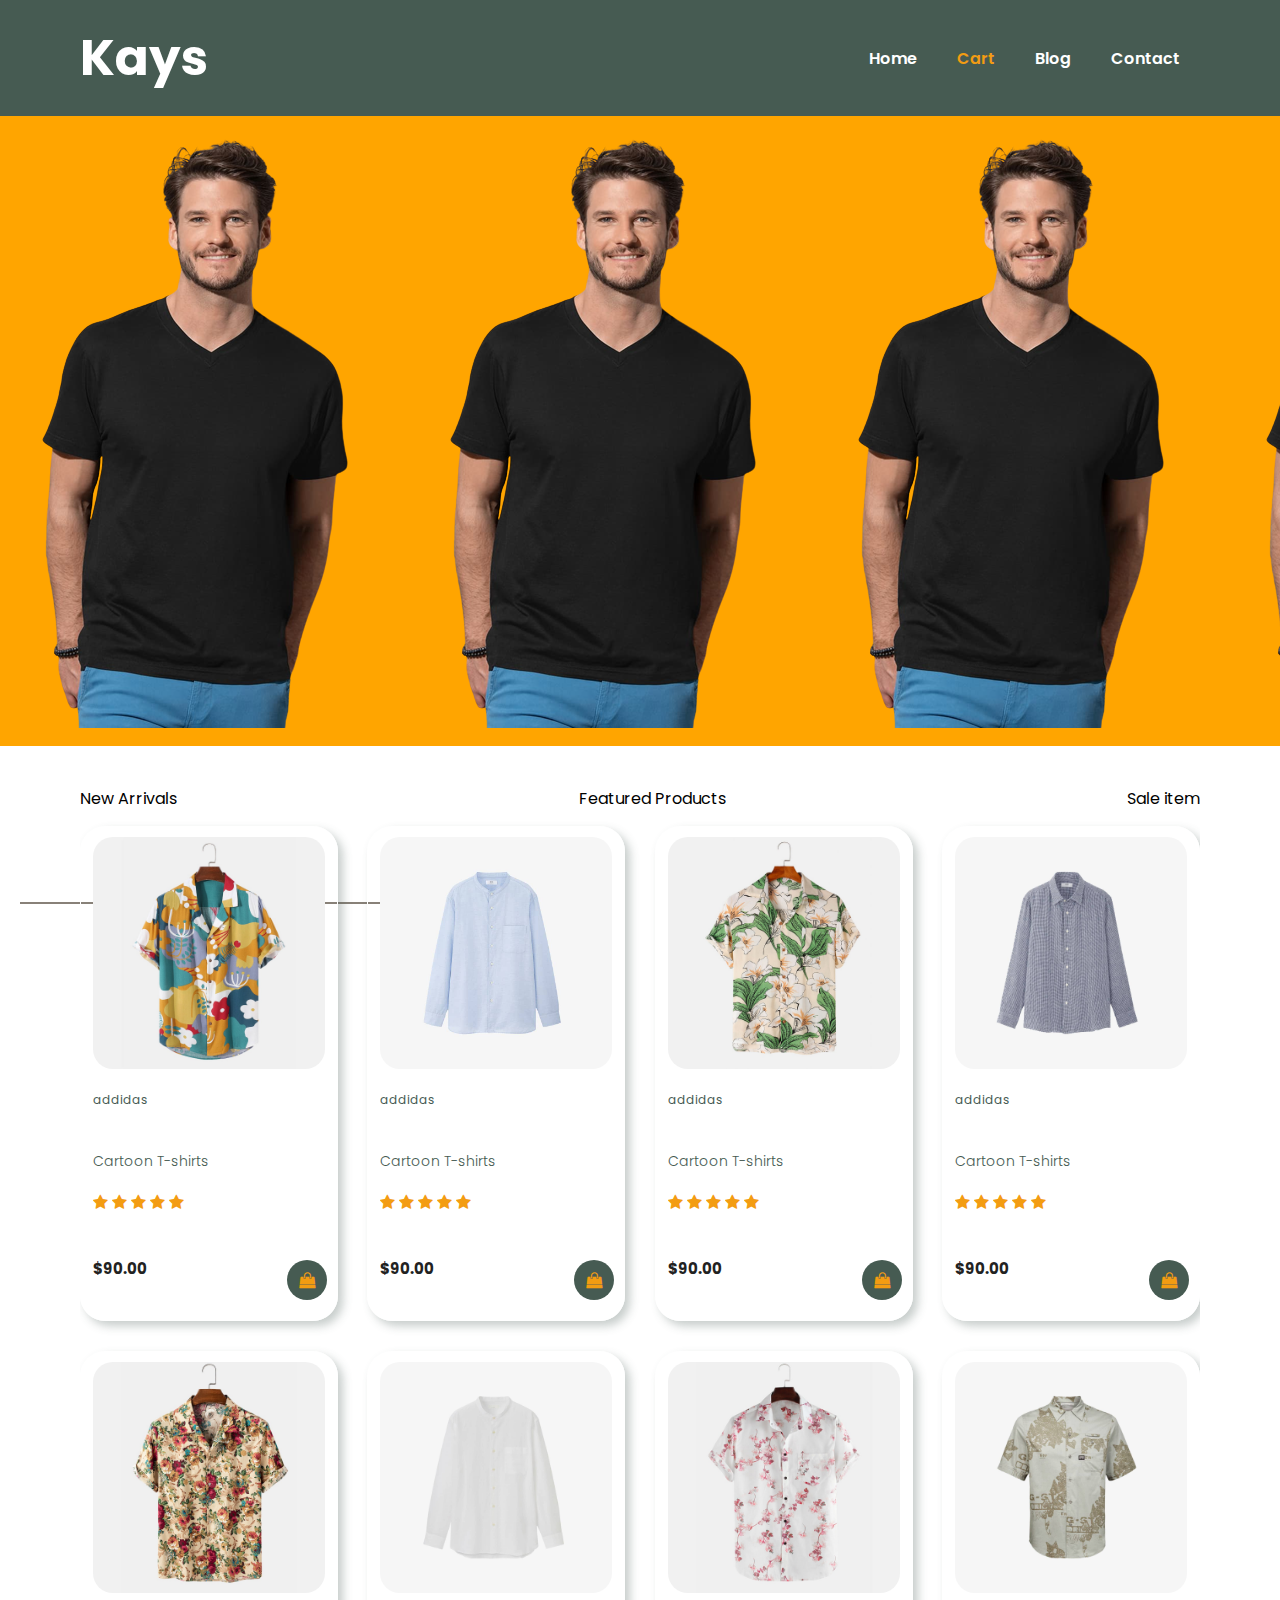
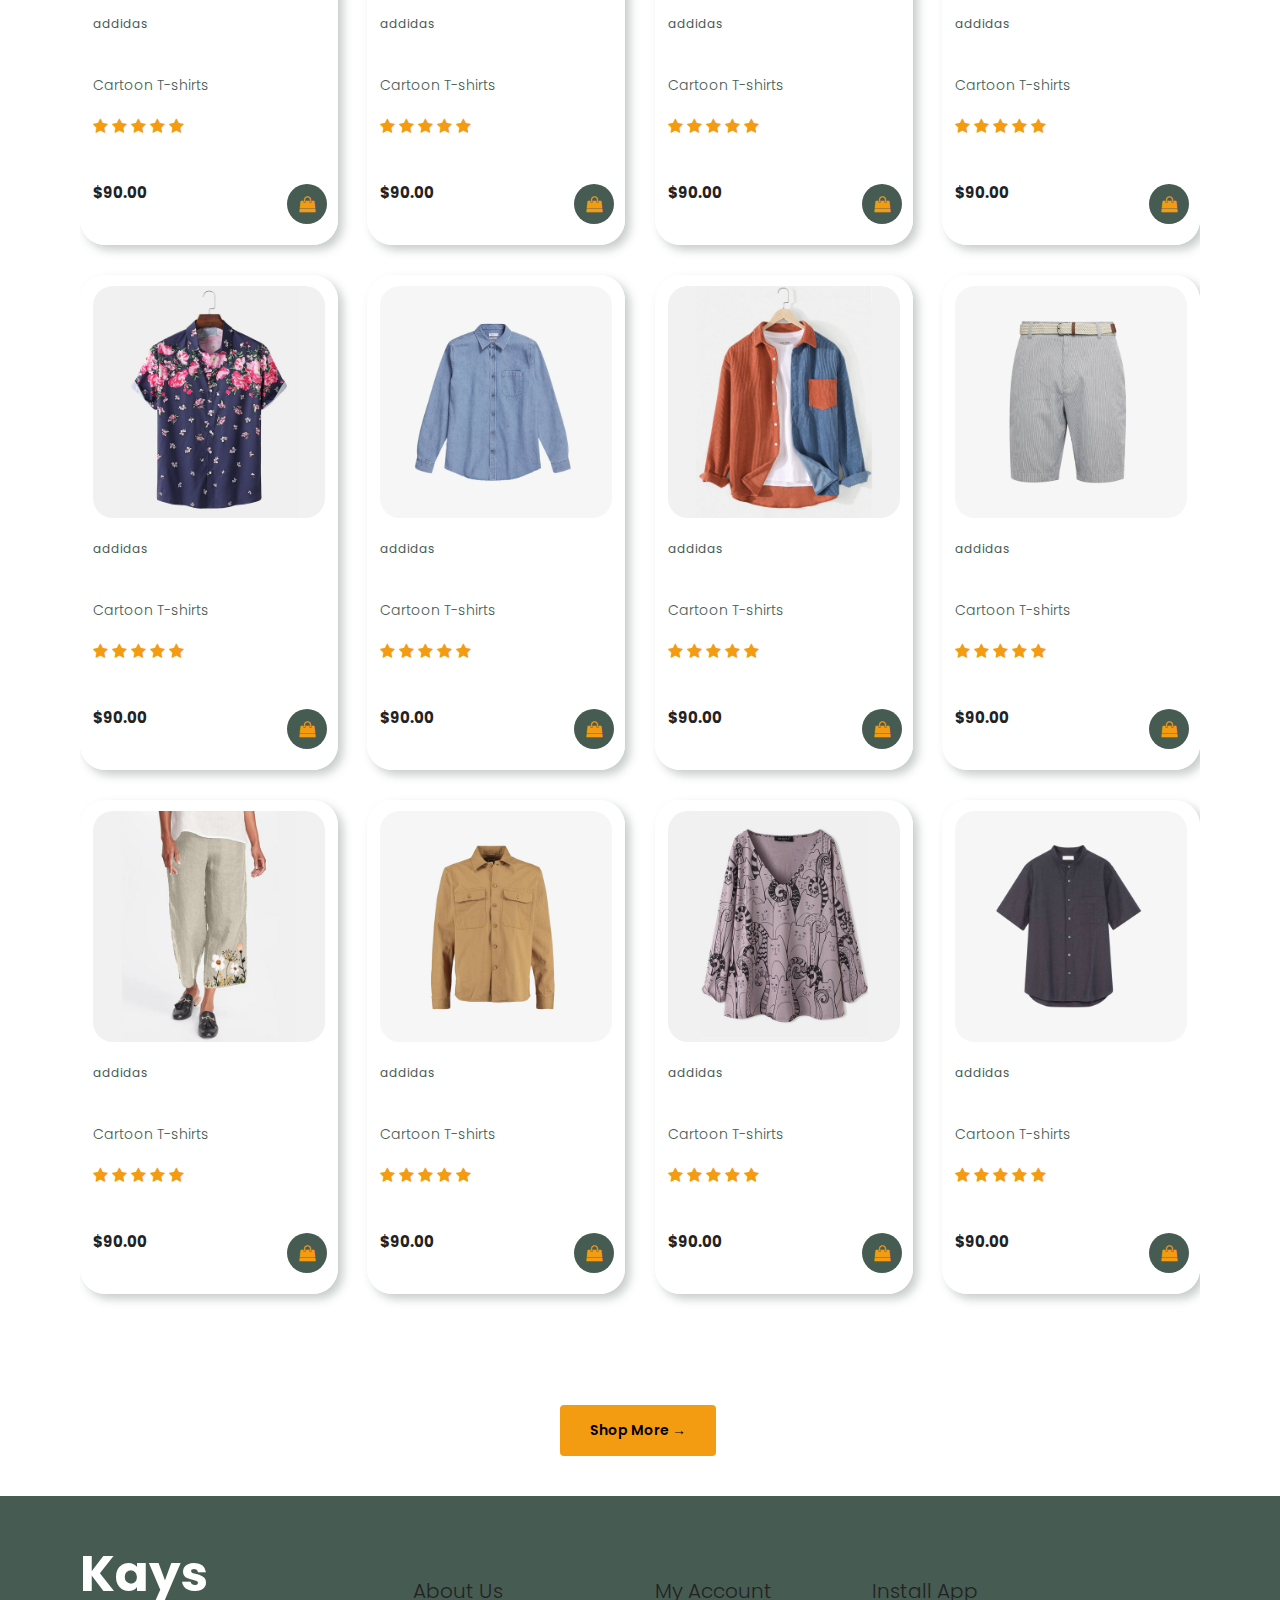
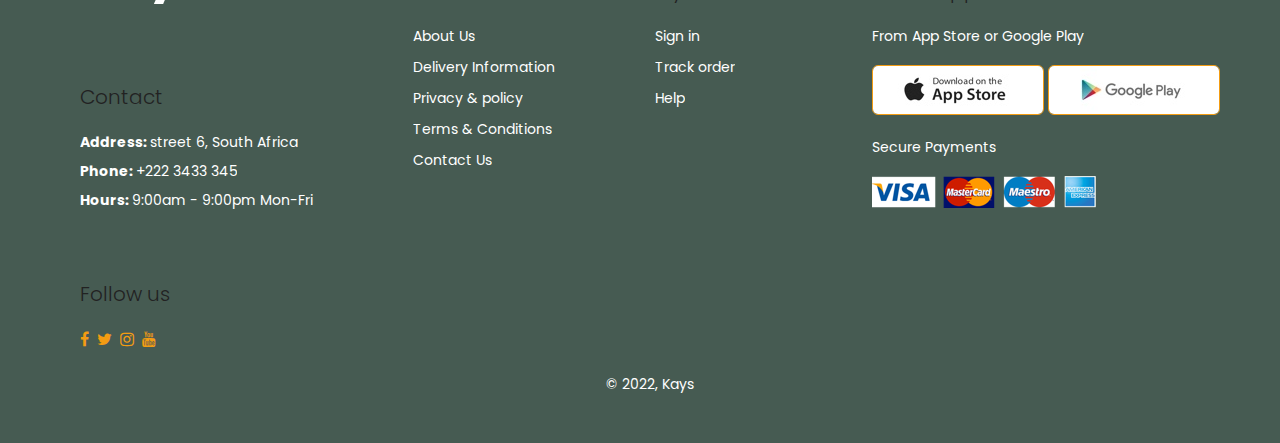
==== shop.html @ 04445101 "shopping-site" ====
<!DOCTYPE html>
<html lang="en">
<head>
    <meta charset="UTF-8">
    <meta http-equiv="X-UA-Compatible" content="IE=edge">
    <meta name="viewport" content="width=device-width, initial-scale=1.0">
    <title>Shop</title>
    <link rel="stylesheet" href="style.css">
    <link href="https://fonts.googleapis.com/css2?family=Poppins:wght@300;400;500&display=swap" rel="stylesheet">
    <link rel="stylesheet" href="https://cdnjs.cloudflare.com/ajax/libs/font-awesome/4.7.0/css/font-awesome.min.css">

</head>
<body>
    <header class="header" id="header">
        <h1 class="logo">Kays</h1>

        <div class="nav"> 
            <nav class="nav-bar"> 
                <ul class="navbar" id="navbar">
                    <li><a href="index.html">Home</a></li>
                    <li><a class="active" href="shop.html">Cart</a></li>
                    <li><a href="blog.html">Blog</a></li>
                    <li><a href="#">Contact</a></li>
                </ul>
            </nav>
            
            <div class="mobile" id="mobile">
                <i class="fa fa-shopping-cart"></i>
                <i id="bar" class="fa fa-bars"></i> 
            </div>   
       </div>
            
    </header> 

    <div class="product-home" id="product-home">
        
    </div>

    <section class="products section-p1 ">
        <a href="" class="product-link">New Arrivals</a>
        <a href="" class="product-link">Featured Products</a>
        <a href="" class="product-link">Sale item</a>

        <div class="product__container">
            <div class="product">
                <img src="img/products/f1.jpg" alt="">
                <div class="descr">
                    <span>addidas</span>
                    <h5>Cartoon T-shirts</h5>
                    <div class="star">
                        <i class="fa fa-star"></i>
                        <i class="fa fa-star"></i>
                        <i class="fa fa-star"></i>
                        <i class="fa fa-star"></i>
                        <i class="fa fa-star"></i>
                    </div>
                    <h4>$90.00</h4>
                    <a href=""><i class="fa fa-shopping-bag"></i></a>
                </div>
            </div>

           

            <div class="product">
                <img src="img/products/n1.jpg" alt="">
                <div class="descr">
                    <span>addidas</span>
                    <h5>Cartoon T-shirts</h5>
                    <div class="star">
                        <i class="fa fa-star"></i>
                        <i class="fa fa-star"></i>
                        <i class="fa fa-star"></i>
                        <i class="fa fa-star"></i>
                        <i class="fa fa-star"></i>
                    </div>
                    <h4>$90.00</h4>
                    <a href=""><i class="fa fa-shopping-bag"></i></a>
                </div>
            </div>

            <div class="product">
                <img src="img/products/f2.jpg" alt="">
                <div class="descr">
                    <span>addidas</span>
                    <h5>Cartoon T-shirts</h5>
                    <div class="star">
                        <i class="fa fa-star"></i>
                        <i class="fa fa-star"></i>
                        <i class="fa fa-star"></i>
                        <i class="fa fa-star"></i>
                        <i class="fa fa-star"></i>
                    </div>
                    <h4>$90.00</h4>
                    <a href=""><i class="fa fa-shopping-bag"></i></a>
                </div>
            </div>

            <div class="product">
                <img src="img/products/n2.jpg" alt="">
                <div class="descr">
                    <span>addidas</span>
                    <h5>Cartoon T-shirts</h5>
                    <div class="star">
                        <i class="fa fa-star"></i>
                        <i class="fa fa-star"></i>
                        <i class="fa fa-star"></i>
                        <i class="fa fa-star"></i>
                        <i class="fa fa-star"></i>
                    </div>
                    <h4>$90.00</h4>
                    <a href=""><i class="fa fa-shopping-bag"></i></a>
                </div>
            </div>

            <div class="product">
                <img src="img/products/f3.jpg" alt="">
                <div class="descr">
                    <span>addidas</span>
                    <h5>Cartoon T-shirts</h5>
                    <div class="star">
                        <i class="fa fa-star"></i>
                        <i class="fa fa-star"></i>
                        <i class="fa fa-star"></i>
                        <i class="fa fa-star"></i>
                        <i class="fa fa-star"></i>
                    </div>
                    <h4>$90.00</h4>
                    <a href=""><i class="fa fa-shopping-bag"></i></a>
                </div>
            </div>

            <div class="product">
                <img src="img/products/n3.jpg" alt="">
                <div class="descr">
                    <span>addidas</span>
                    <h5>Cartoon T-shirts</h5>
                    <div class="star">
                        <i class="fa fa-star"></i>
                        <i class="fa fa-star"></i>
                        <i class="fa fa-star"></i>
                        <i class="fa fa-star"></i>
                        <i class="fa fa-star"></i>
                    </div>
                    <h4>$90.00</h4>
                    <a href=""><i class="fa fa-shopping-bag"></i></a>
                </div>
            </div>

            <div class="product">
                <img src="img/products/f4.jpg" alt="">
                <div class="descr">
                    <span>addidas</span>
                    <h5>Cartoon T-shirts</h5>
                    <div class="star">
                        <i class="fa fa-star"></i>
                        <i class="fa fa-star"></i>
                        <i class="fa fa-star"></i>
                        <i class="fa fa-star"></i>
                        <i class="fa fa-star"></i>
                    </div>
                    <h4>$90.00</h4>
                    <a href=""><i class="fa fa-shopping-bag"></i></a>
                </div>
            </div>

            <div class="product">
                <img src="img/products/n4.jpg" alt="">
                <div class="descr">
                    <span>addidas</span>
                    <h5>Cartoon T-shirts</h5>
                    <div class="star">
                        <i class="fa fa-star"></i>
                        <i class="fa fa-star"></i>
                        <i class="fa fa-star"></i>
                        <i class="fa fa-star"></i>
                        <i class="fa fa-star"></i>
                    </div>
                    <h4>$90.00</h4>
                    <a href=""><i class="fa fa-shopping-bag"></i></a>
                </div>
            </div>
        </div>

        <div class="product__container">
            <div class="product">
                <img src="img/products/f5.jpg" alt="">
                <div class="descr">
                    <span>addidas</span>
                    <h5>Cartoon T-shirts</h5>
                    <div class="star">
                        <i class="fa fa-star"></i>
                        <i class="fa fa-star"></i>
                        <i class="fa fa-star"></i>
                        <i class="fa fa-star"></i>
                        <i class="fa fa-star"></i>
                    </div>
                    <h4>$90.00</h4>
                    <a href=""><i class="fa fa-shopping-bag"></i></a>
                </div>
            </div>

            <div class="product">
                <img src="img/products/n5.jpg" alt="">
                <div class="descr">
                    <span>addidas</span>
                    <h5>Cartoon T-shirts</h5>
                    <div class="star">
                        <i class="fa fa-star"></i>
                        <i class="fa fa-star"></i>
                        <i class="fa fa-star"></i>
                        <i class="fa fa-star"></i>
                        <i class="fa fa-star"></i>
                    </div>
                    <h4>$90.00</h4>
                    <a href=""><i class="fa fa-shopping-bag"></i></a>
                </div>
            </div>

            <div class="product">
                <img src="img/products/f6.jpg" alt="">
                <div class="descr">
                    <span>addidas</span>
                    <h5>Cartoon T-shirts</h5>
                    <div class="star">
                        <i class="fa fa-star"></i>
                        <i class="fa fa-star"></i>
                        <i class="fa fa-star"></i>
                        <i class="fa fa-star"></i>
                        <i class="fa fa-star"></i>
                    </div>
                    <h4>$90.00</h4>
                    <a href=""><i class="fa fa-shopping-bag"></i></a>
                </div>
            </div>

            <div class="product">
                <img src="img/products/n6.jpg" alt="">
                <div class="descr">
                    <span>addidas</span>
                    <h5>Cartoon T-shirts</h5>
                    <div class="star">
                        <i class="fa fa-star"></i>
                        <i class="fa fa-star"></i>
                        <i class="fa fa-star"></i>
                        <i class="fa fa-star"></i>
                        <i class="fa fa-star"></i>
                    </div>
                    <h4>$90.00</h4>
                    <a href=""><i class="fa fa-shopping-bag"></i></a>
                </div>
            </div>

            <div class="product">
                <img src="img/products/f7.jpg" alt="">
                <div class="descr">
                    <span>addidas</span>
                    <h5>Cartoon T-shirts</h5>
                    <div class="star">
                        <i class="fa fa-star"></i>
                        <i class="fa fa-star"></i>
                        <i class="fa fa-star"></i>
                        <i class="fa fa-star"></i>
                        <i class="fa fa-star"></i>
                    </div>
                    <h4>$90.00</h4>
                    <a href=""><i class="fa fa-shopping-bag"></i></a>
                </div>
            </div>

            <div class="product">
                <img src="img/products/n7.jpg" alt="">
                <div class="descr">
                    <span>addidas</span>
                    <h5>Cartoon T-shirts</h5>
                    <div class="star">
                        <i class="fa fa-star"></i>
                        <i class="fa fa-star"></i>
                        <i class="fa fa-star"></i>
                        <i class="fa fa-star"></i>
                        <i class="fa fa-star"></i>
                    </div>
                    <h4>$90.00</h4>
                    <a href=""><i class="fa fa-shopping-bag"></i></a>
                </div>
            </div>

            <div class="product">
                <img src="img/products/f8.jpg" alt="">
                <div class="descr">
                    <span>addidas</span>
                    <h5>Cartoon T-shirts</h5>
                    <div class="star">
                        <i class="fa fa-star"></i>
                        <i class="fa fa-star"></i>
                        <i class="fa fa-star"></i>
                        <i class="fa fa-star"></i>
                        <i class="fa fa-star"></i>
                    </div>
                    <h4>$90.00</h4>
                    <a href=""><i class="fa fa-shopping-bag"></i></a>
                </div>
            </div>

            <div class="product">
                <img src="img/products/n8.jpg" alt="">
                <div class="descr">
                    <span>addidas</span>
                    <h5>Cartoon T-shirts</h5>
                    <div class="star">
                        <i class="fa fa-star"></i>
                        <i class="fa fa-star"></i>
                        <i class="fa fa-star"></i>
                        <i class="fa fa-star"></i>
                        <i class="fa fa-star"></i>
                    </div>
                    <h4>$90.00</h4>
                    <a href=""><i class="fa fa-shopping-bag"></i></a>
                </div>
            </div>
        </div>
        <button class="product-btn">Shop More &rarr;</button>
    </section>

    <footer class="section-p1">
        <div class="col">
            <h1 class="logo">Kays</h1>
            <h4>Contact</h4>
            <p><strong>Address: </strong> street 6, South Africa</p>
            <p><strong>Phone: </strong> +222 3433 345</p>
            <p><strong>Hours: </strong> 9:00am - 9:00pm Mon-Fri</p>
            <div class="follow">
                <h4>Follow us</h4>
                <div class="icon">
                    <i class="fa fa-facebook"></i>
                    <i class="fa fa-twitter"></i>
                    <i class="fa fa-instagram"></i>
                    <i class="fa fa-youtube"></i>
                </div>
            </div>
        </div>

        <div class=" col">
            <h4>About Us</h4>
            <a href="#">About Us</a>
            <a href="#">Delivery Information</a>
            <a href="#">Privacy & policy</a>
            <a href="#">Terms & Conditions</a>
            <a href="#">Contact Us</a>
        </div> 
        
        <div class=" col">
            <h4>My Account</h4>
            <a href="#">Sign in</a>
            <a href="#">Track order</a>
            <a href="#">Help</a>
        </div> 

        <div class="col install">
            <h4>Install App</h4>
            <p>From App Store or Google Play</p>
            <div class="row">
                <img src="img/pay/app.jpg">
                <img src="img/pay/play.jpg">
            </div>
            <p>Secure Payments</p>
            <img src="img/pay/pay.png">
        </div>

        <div class="copyright">
            <p>&copy; 2022, Kays</p>
        </div>
    </footer>
</body>
</html>
---- style.css ----
*,
html,
body {
  margin: 0;
  padding: 0;
  box-sizing: border-box;
  font-family: "Poppins", sans-serif;
  z-index: 1;
  overflow-x: hidden;
}

#bar {
  display: none;
}

.mobile i {
  display: none;
}

.logo {
  color: white;
}

h1 {
  font-size: 50px;
  color: #222;
}

h2 {
  font-size: 46px;
  color: #222;
}

h4 {
  font-size: 20px;
  color: #222;
}

h6 {
  font-weight: 700;
  font-size: 12px;
}

p {
  font-size: 16px;
  color: #465b52;
  margin: 15px 0 20px 0;
}

.section-p1 {
  padding: 40px 80px;
}

.section-m1 {
  margin: 40px 0;
}

body {
  width: 100%;
}

/* header */
.header {
  display: flex;
  align-items: center;
  justify-content: space-between;
  padding: 20px 80px;
  background: #465b52;
  box-shadow: 0 5px 15px rgba(0, 0, 0, 0.06);
  /* overflow: hidden; */
}

#navbar {
  display: flex;
  align-items: center;
  justify-content: center;
}

#navbar li {
  list-style: none;
}

#navbar li a {
  text-decoration: none;
  padding: 0 20px;
  font-size: 16px;
  font-weight: 600;
  color: white;
  transition: 0.4s ease;
}

#navbar li a:hover,
#navbar li a.active {
  color: #f39c12;
}

#navbar li a:hover::after,
#navbar li a.active::after {
  content: "";
  width: 30%;
  height: 2px;
  background: #888178;
  position: absolute;
  bottom: -4px;
  left: 20px;
}

#mobile {
  display: none;
  align-items: center;
}

#close {
  display: none;
}

.home {
  background-image: url("img/pexels-anna-shvets-3746331.jpg");
  background-size: cover;
  background-position: contain;
  height: 90vh;
  width: 100%;
  padding: 0 88px;
  display: flex;
  flex-direction: column;
  align-items: flex-start;
  justify-content: center;
  /* overflow: hidden; */
}

.home h4 {
  padding-bottom: 15px;
}

.home h1 {
  color: #465b52;
}

.home button {
  height: 60px;
  width: 150px;
  border-radius: 5px;
}

.feature {
  display: flex;
  flex-wrap: wrap;
  align-items: center;
  justify-content: space-between;
}

.feature__box {
  width: 180px;
  text-align: center;
  padding: 25px 15px;
  box-shadow: 20px 20px 34px 20px rgba(0, 0, 0, 0.08);
  border-radius: 4px;
  margin: 15px 0;
  transition: 0.4s ease;
}

.feature__box:hover {
  box-shadow: 10px 10px 54px 10px rgba(243, 156, 18, 0.1);
  transform: scale(1.05);
}

.feature__box h6 {
  display: inline-block;
  padding: 9px 8px 6px 8px;
  line-height: 1;
  border-radius: 5px;
  color: #f39c12;
  background-color: #465b52;
}

.feature__box img {
  width: 100%;
  margin-bottom: 10px;
}

.products {
  text-align: center;
  display: flex;
  flex-wrap: wrap;
  align-items: center;
  justify-content: space-between;
  /* overflow: hidden; */
}

.products .product {
  width: 23%;
  min-width: 250px;
  padding: 10px 12px;
  border: 1px solid white;
  border-radius: 25px;
  cursor: pointer;
  box-shadow: 5px 5px 10px rgba(70, 91, 82, 0.3);
  margin: 15px 0;
  transition: 0.4s ease;
}

.star {
  color: #f39c12;
}

.products .product:hover {
  box-shadow: 20px 20px 30px rgba(70, 91, 82, 0.3);
  transform: scale(1.05);
}

.product img {
  width: 100%;
  border-radius: 20px;
}

.products .product .descr {
  text-align: start;
  padding: 10px 0;
}

.products .product .descr span {
  color: #465b52;
  font-size: 12px;
}

.products .product .descr h5 {
  /* padding-top: 7px; */
  color: #465b52;
  font-size: 14px;
}

.products .product .descr h4 {
  /* padding-top: 7px; */
  font-size: 15px;
  font-weight: 700;
  color: #222;
}

.fa-shopping-bag {
  width: 40px;
  height: 40px;
  line-height: 40px;
  border-radius: 50px;
  background-color: #465b52;
  font-weight: 500;
  color: #f39c12;
  padding: 12px;
  position: absolute;
  bottom: 20px;
  right: 10px;
}

.product {
  position: relative;
}

.products .product__container {
  display: flex;
  flex-wrap: wrap;
  align-items: center;
  justify-content: space-between;
}

.banner {
  display: flex;
  flex-direction: column;
  justify-content: center;
  align-items: center;
  text-align: center;
  background-image: url("img/banner/b2.jpg");
  background-size: cover;
  height: 40vh;
  /* overflow: hidden; */
}

.banner h4,
span {
  color: #f39c12;
}

.banner h2 {
  color: white;
  padding: 10px 0;
}

.btn {
  font-size: 14px;
  font-weight: 600;
  padding: 15px 30px;
  color: black;
  background-color: #f39c12;
  border-radius: 4px;
  cursor: pointer;
  border: none;
  transition: 0.4s;
}

.btn:hover {
  background: #465b52;
  color: white;
  transform: scale(1.04);
}

.small__banner {
  display: grid;
  grid-template-columns: repeat(2, 1fr);
  grid-gap: 2.5rem;
}

.banner-box {
  display: flex;
  flex-direction: column;
  text-align: center;
  justify-content: center;
  align-items: flex-start;
  background-image: url("img/banner/b10.jpg");
  background-repeat: no-repeat;
  min-width: 580px;
  height: 50vh;
  padding: 30px;
}

.small__banner .banner-2 {
  background-image: url("img/banner/b17.jpg");
}

.small__banner h2 {
  color: #f39c12;
  padding: 10px 0;
}

.btn-white {
  font-size: 13px;
  font-weight: 600;
  padding: 11px 30px;
  margin-top: 10px;
  color: #f39c12;
  background-color: transparent;
  border-radius: 4px;
  cursor: pointer;
  border: 1px solid white;
  outline: none;
  transition: 0.3s ease;
}

.btn-white:hover {
  background-color: #465b52;
  color: #f39c12;
  border: none;
  transform: scale(1.05);
}

.news-letter {
  display: flex;
  justify-content: space-between;
  flex-wrap: wrap;
  align-items: center;
  text-align: center;
  background-image: url("img/banner/b14.png");
  width: 1300px;
  background-repeat: no-repeat;
  /* background-position: 20% 30%; */
  background-color: #222;
  /* overflow: hidden; */
}

.news-letter h4 {
  font-size: 22px;
  font-weight: 700;
  color: white;
}

.news-letter p {
  font-size: 14px;
  font-weight: 600;
  color: #f39c12;
}

.news-letter input {
  height: 3.3rem;
  padding: 0 1.5em;
  font-size: 14px;
  width: 100%;
  border: 1px solid transparent;
  border-radius: 5px;
  outline: none;
  border-top-right-radius: 0;
  border-bottom-right-radius: 0;
}

.news-letter .form {
  display: flex;
  width: 35%;
}

.btn-form {
  white-space: nowrap;
  font-size: 14px;
  padding: 15px 30px;
  color: black;
  background-color: #f39c12;
  border-radius: 4px;
  cursor: pointer;
  border: none;
  height: 53px;
  width: 100px;
  border-top-left-radius: 0;
  border-bottom-left-radius: 0;
}

footer {
  display: flex;
  flex-wrap: wrap;
  justify-content: space-between;
  background-color: #465b52;
  width: 1300px;
}

footer .col {
  display: flex;
  flex-direction: column;
  align-items: flex-start;
  margin-bottom: 20px;
}

footer .logo {
  margin-bottom: 30px;
}

footer h4 {
  padding-bottom: 20px;
}

footer p {
  font-size: 14px;
  color: white;
  margin: 0 0 8px 0;
}

footer a {
  font-size: 14px;
  color: white;
  margin: 0 0 8px 0;
  text-decoration: none;
  margin-bottom: 10px;
}

.follow {
  margin-top: 20px;
}

.follow i {
  color: #f39c12;
  padding-right: 4px;
  cursor: pointer;
}

footer .follow i:hover,
footer a:hover {
  color: black;
}

footer .install .row img {
  border: 1px solid #f39c12;
  border-radius: 6px;
}

footer .install img {
  margin: 10px 0 15px 0;
}

footer .copyright {
  width: 100%;
  text-align: center;
}

/* media query */
@media (max-width: 799px) {
  .section-p1 {
    padding: 40px 40px;
  }

  #navbar {
    display: flex;
    flex-direction: column;
    align-items: flex-start;
    justify-content: flex-start;
    position: fixed;
    top: 0;
    right: -300px;
    height: 100vh;
    width: 300px;
    background-color: black;
    box-shadow: 0 40px 60px rgba(0, 0, 0, 0.01);
    padding: 80px 0 0 10px;
    transition: 00.3s;
  }

  #navbar.active {
    right: 0;
  }

  #navbar li {
    margin-bottom: 25px;
  }

  .mobile {
    display: flex;
    align-items: center;
  }

  .mobile i {
    color: #f39c12;
    font-size: 24px;
    padding-left: 20px;
  }

  #close {
    display: initial;
    position: absolute;
    top: 30px;
    left: 30px;
    color: #f39c12;
    font-size: 24px;
  }

  #lg-bag {
    display: none;
  }

  .home {
    height: 70vh;
    padding: 0 80px;
    background-position: top 30% right 30%;
  }

  .products .product {
    /* width: 5%; */
    padding: 15px;
  }

  .products h2 {
    text-align: center;
    font-size: 35px;
  }

  .product {
    margin: 15px;
  }

  .products .product__container {
    justify-content: space-between;
  }
}

/* prduct page*/
.product-home {
  background-color: orange;
  background-image: url("img/banner_img-removebg-preview.png");
  background-size: auto;
  height: 70vh;
  width: 100%;
  padding: 0 88px;
  display: flex;
  flex-direction: column;
  align-items: flex-start;
  justify-content: center;
}

.product-link {
  text-decoration: none;
  cursor: pointer;
  color: black;
}

.product-btn {
  font-size: 14px;
  font-weight: 600;
  padding: 15px 30px;
  margin-left: 30rem;
  margin-top: 6rem;
  color: black;
  background-color: #f39c12;
  border-radius: 4px;
  cursor: pointer;
  border: none;
  transition: 0.4s;
}

/* single page */
.product-detail {
  display: flex;
  flex-direction: row;
}

.single-image,
.small-img {
  display: flex;
}

.small-img {
  display: flex;
  flex-wrap: wrap;
  width: 25%;
}

.small-img-col {
  margin-left: 0.2rem;
  cursor: pointer;
}

.small-img-col:nth-child(2) {
  margin-top: 0.1rem;
}

.small-img-col:nth-child(3) {
  margin-top: 0.1rem;
}

.small-img-col:nth-child(4) {
  margin-top: 0.1rem;
}

.img-details,
h4,
h5 {
  font-weight: 300;
  padding: 40px 0 20px 0;
}

.img-details {
  margin-left: -20rem;
}

.img-details select {
  display: block;
  padding: 5px 10px;
  margin-bottom: 10px;
}

.img-details input {
  width: 50px;
  height: 50px;
  padding-left: 10px;
  font-size: 16px;
  margin-right: 10px;
}
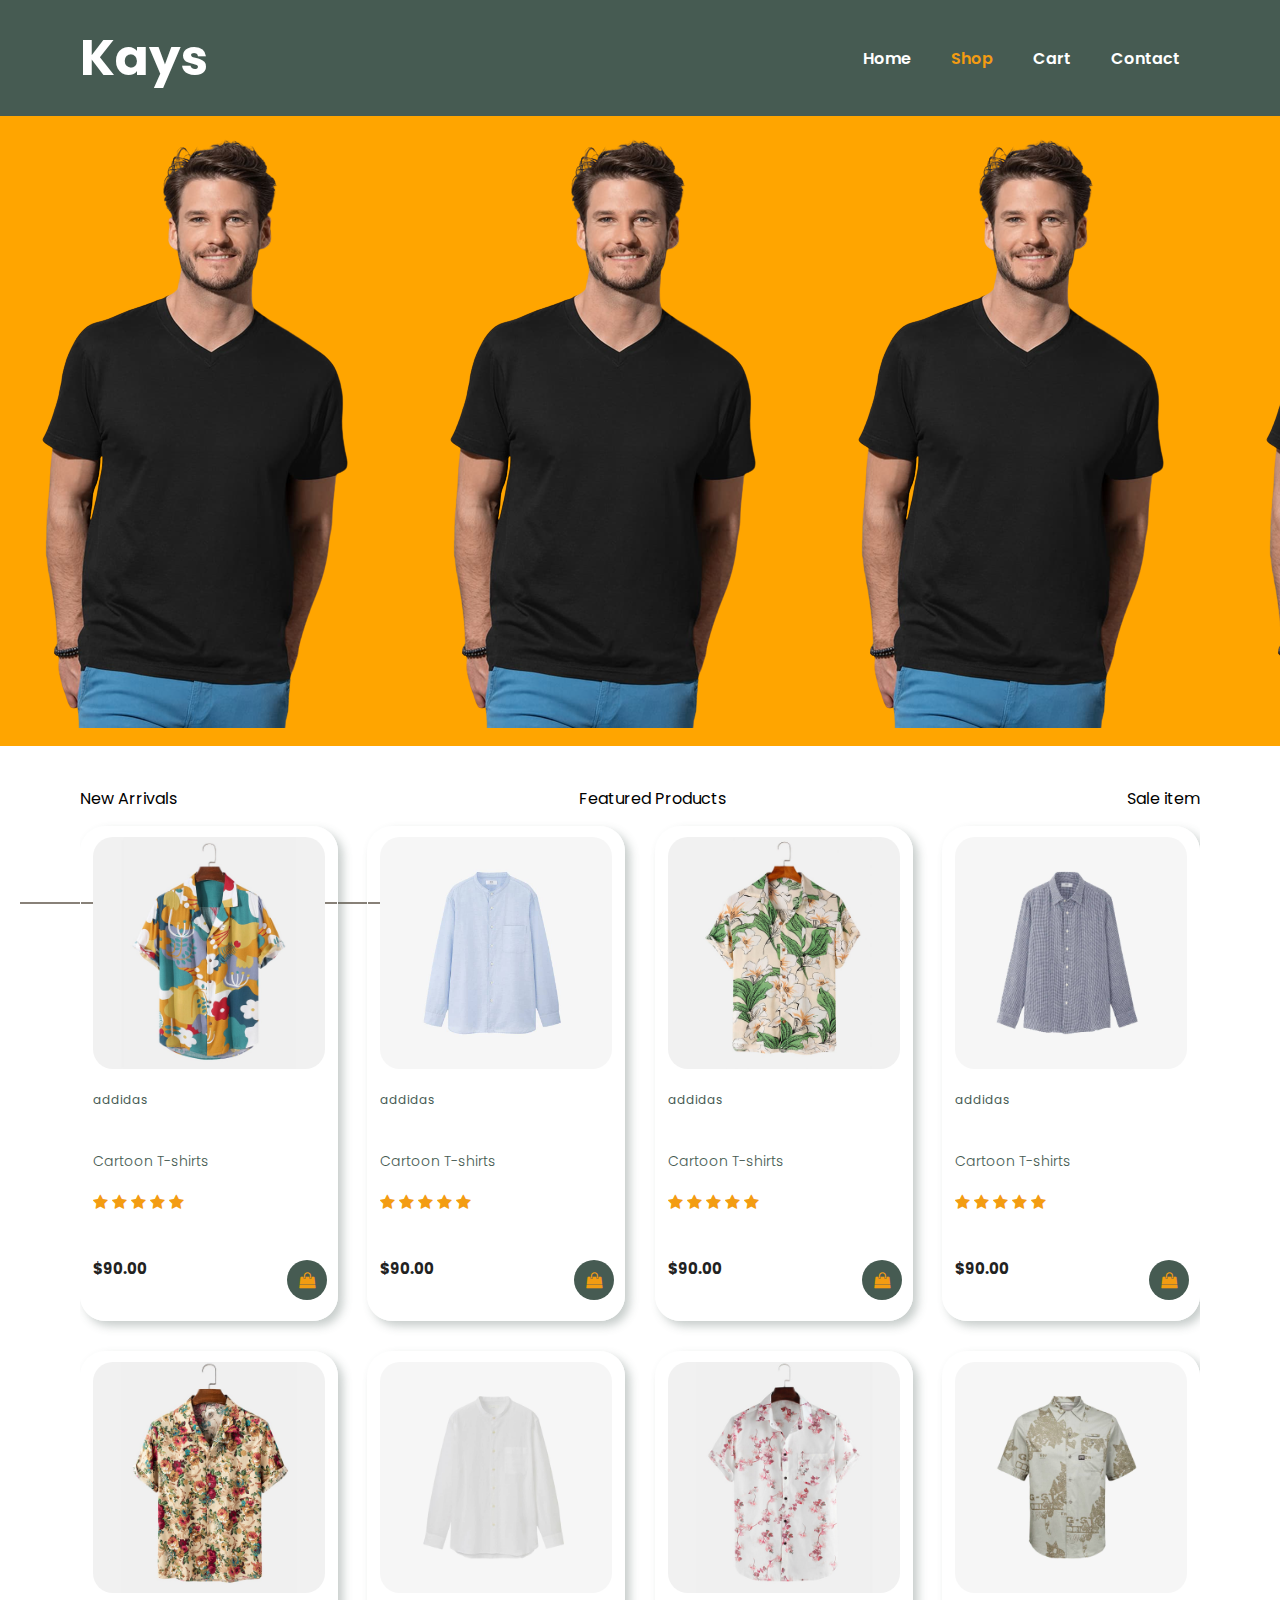
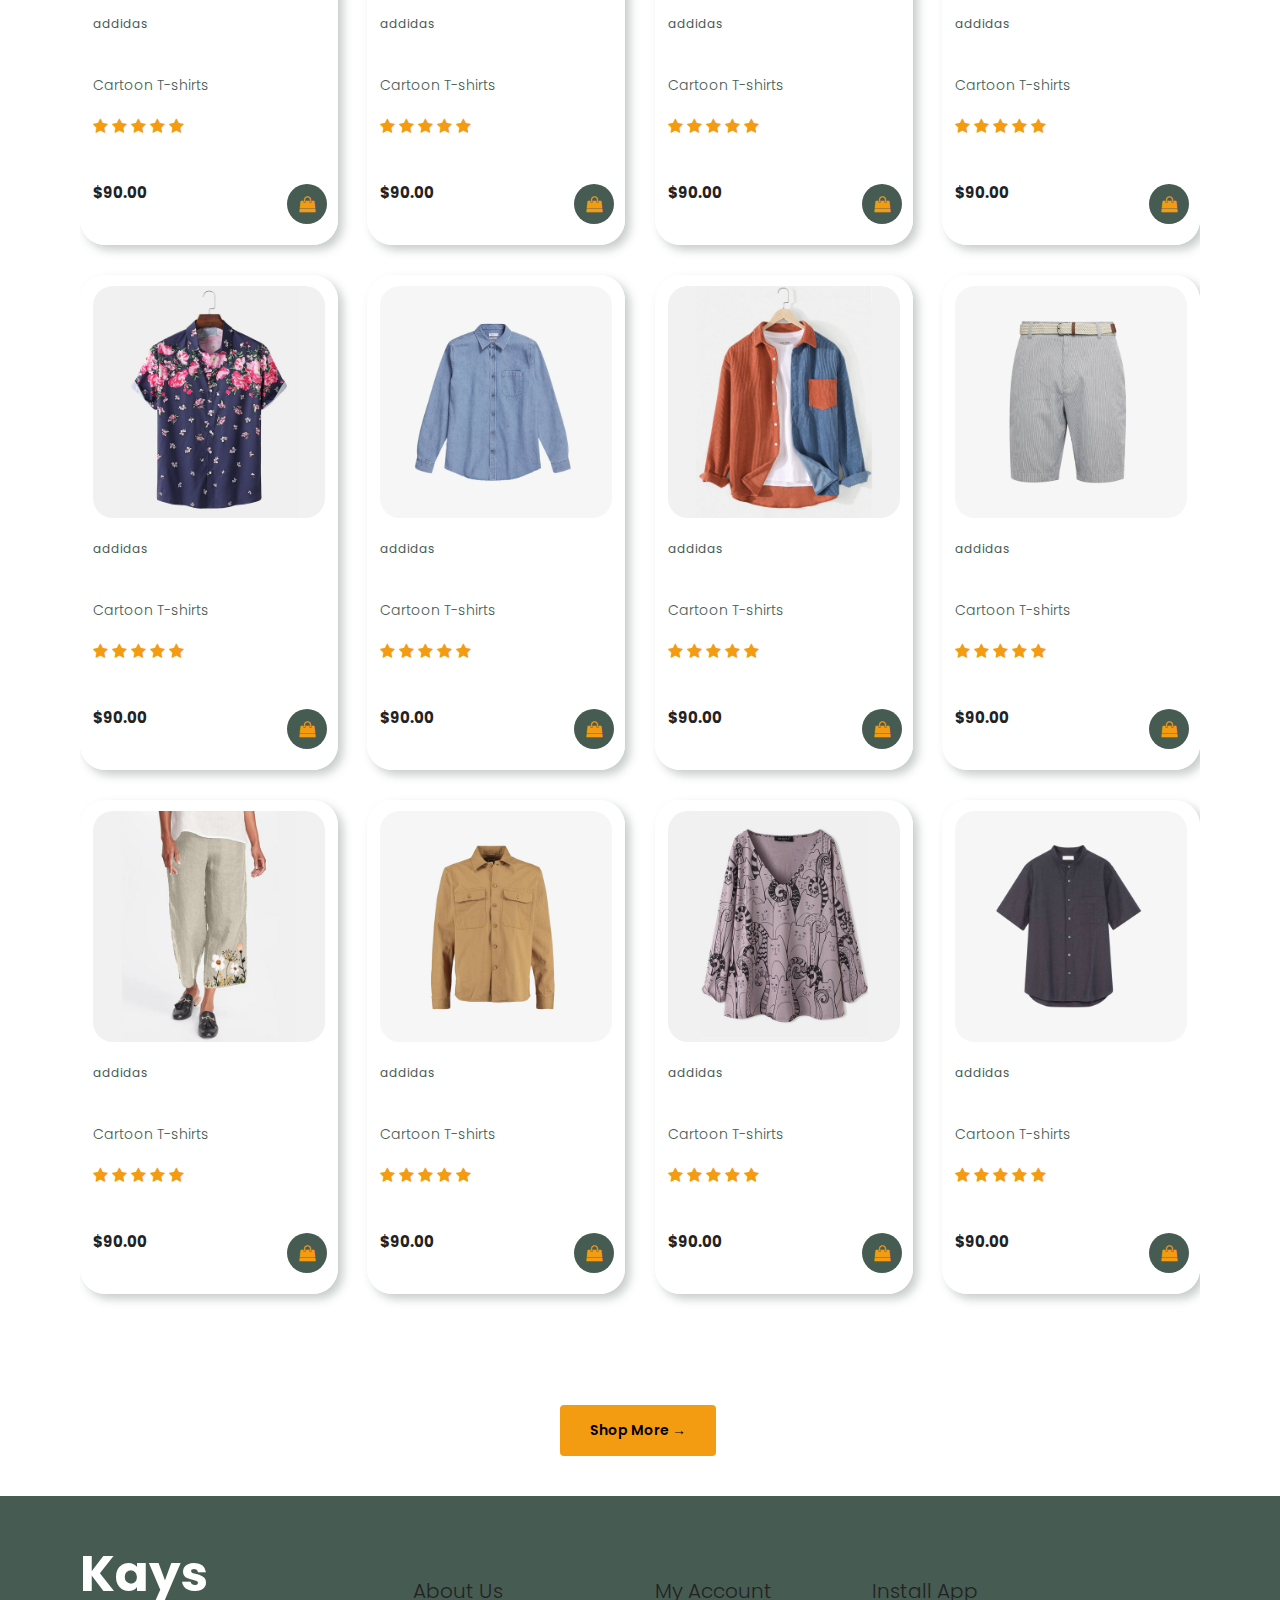
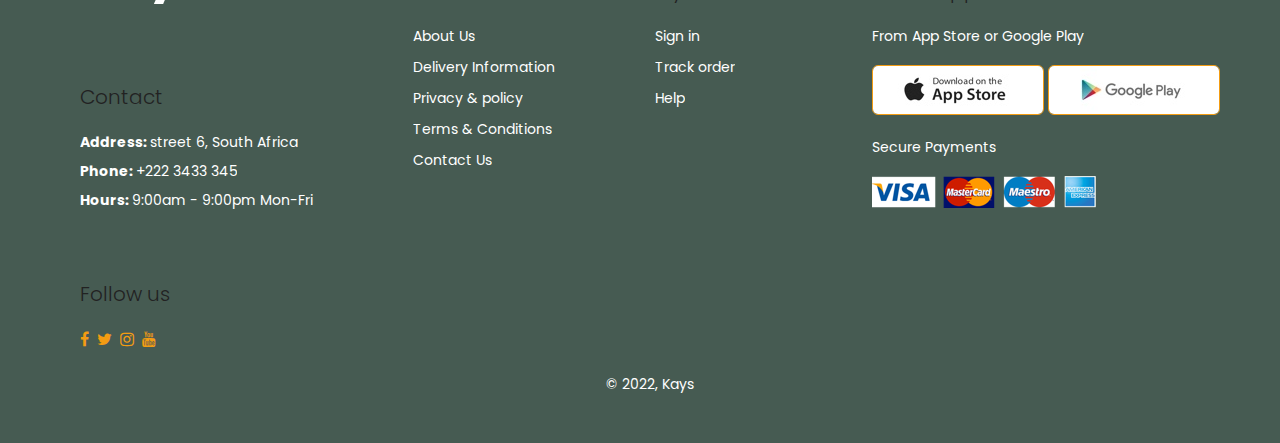
==== commit a752f804: "new changes" ====
--- a/shop.html
+++ b/shop.html
@@ -18,8 +18,8 @@
             <nav class="nav-bar"> 
                 <ul class="navbar" id="navbar">
                     <li><a href="index.html">Home</a></li>
-                    <li><a class="active" href="shop.html">Cart</a></li>
-                    <li><a href="blog.html">Blog</a></li>
+                    <li><a class="active" href="shop.html">Shop</a></li>
+                    <li><a href="product.html">Cart</a></li>
                     <li><a href="#">Contact</a></li>
                 </ul>
             </nav>
@@ -42,7 +42,7 @@
         <a href="" class="product-link">Sale item</a>
 
         <div class="product__container">
-            <div class="product">
+            <div class="product" onclick="window.location.href='product.html';">
                 <img src="img/products/f1.jpg" alt="">
                 <div class="descr">
                     <span>addidas</span>
--- a/style.css
+++ b/style.css
@@ -551,6 +551,108 @@
   .products .product__container {
     justify-content: space-between;
   }
+
+  .product-btn {
+    position: relative;
+    left: -12rem;
+  }
+
+  /* single page */
+  .single-image,
+  .small-img {
+    width: 80%;
+  }
+
+  .img-details {
+    position: relative;
+    right: -13rem;
+    top: -1rem;
+  }
+  .img-details,
+  button {
+    display: inline-block;
+    /* margin-bottom: 2rem; */
+  }
+
+  h6,
+  h4,
+  h5 {
+    margin-bottom: -25px;
+  }
+  .img-details h5 {
+    display: none;
+  }
+}
+
+@media (max-width: 477px) {
+  .section-p1 {
+    padding: 20px;
+  }
+  #header {
+    padding: 10px 30px;
+  }
+  h1 {
+    font-size: 38px;
+  }
+  h2 {
+    font-size: 32px;
+  }
+  .hero {
+    padding: 0 20px;
+    background-position: 55%;
+  }
+  .feature {
+    justify-content: space-between;
+  }
+  .feature .fa-box {
+    width: 155px;
+    margin: 0 0 15px 0;
+  }
+
+  .product1 .pro {
+    width: 100%;
+  }
+
+  .banner,
+  .sm-banner,
+  .banner-box {
+    height: 40vh;
+  }
+  .sm-banner .banner-box2 {
+    margin-top: 20px;
+  }
+
+  .banner3 {
+    padding: 0 20px;
+  }
+
+  .banner3 .banner-box {
+    width: 100%;
+  }
+  .newsletter {
+    padding: 40px 20px;
+  }
+  .newsletter .form {
+    width: 100%;
+  }
+  footer .copyright {
+    text-align: start;
+  }
+
+  /* single product */
+
+  .img-details {
+    position: relative;
+    top: 30rem;
+    left: 20rem;
+  }
+
+  .product-btn {
+    position: relative;
+    left: 20rem;
+    width: 50%;
+    margin-left: -50rem;
+  }
 }
 
 /* prduct page*/
@@ -593,6 +695,12 @@
   flex-direction: row;
 }
 
+.product-detail,
+.single-image {
+  width: 100%;
+  margin-right: 0;
+}
+
 .single-image,
 .small-img {
   display: flex;
@@ -629,7 +737,7 @@
 }
 
 .img-details {
-  margin-left: -20rem;
+  margin-left: -18rem;
 }
 
 .img-details select {
